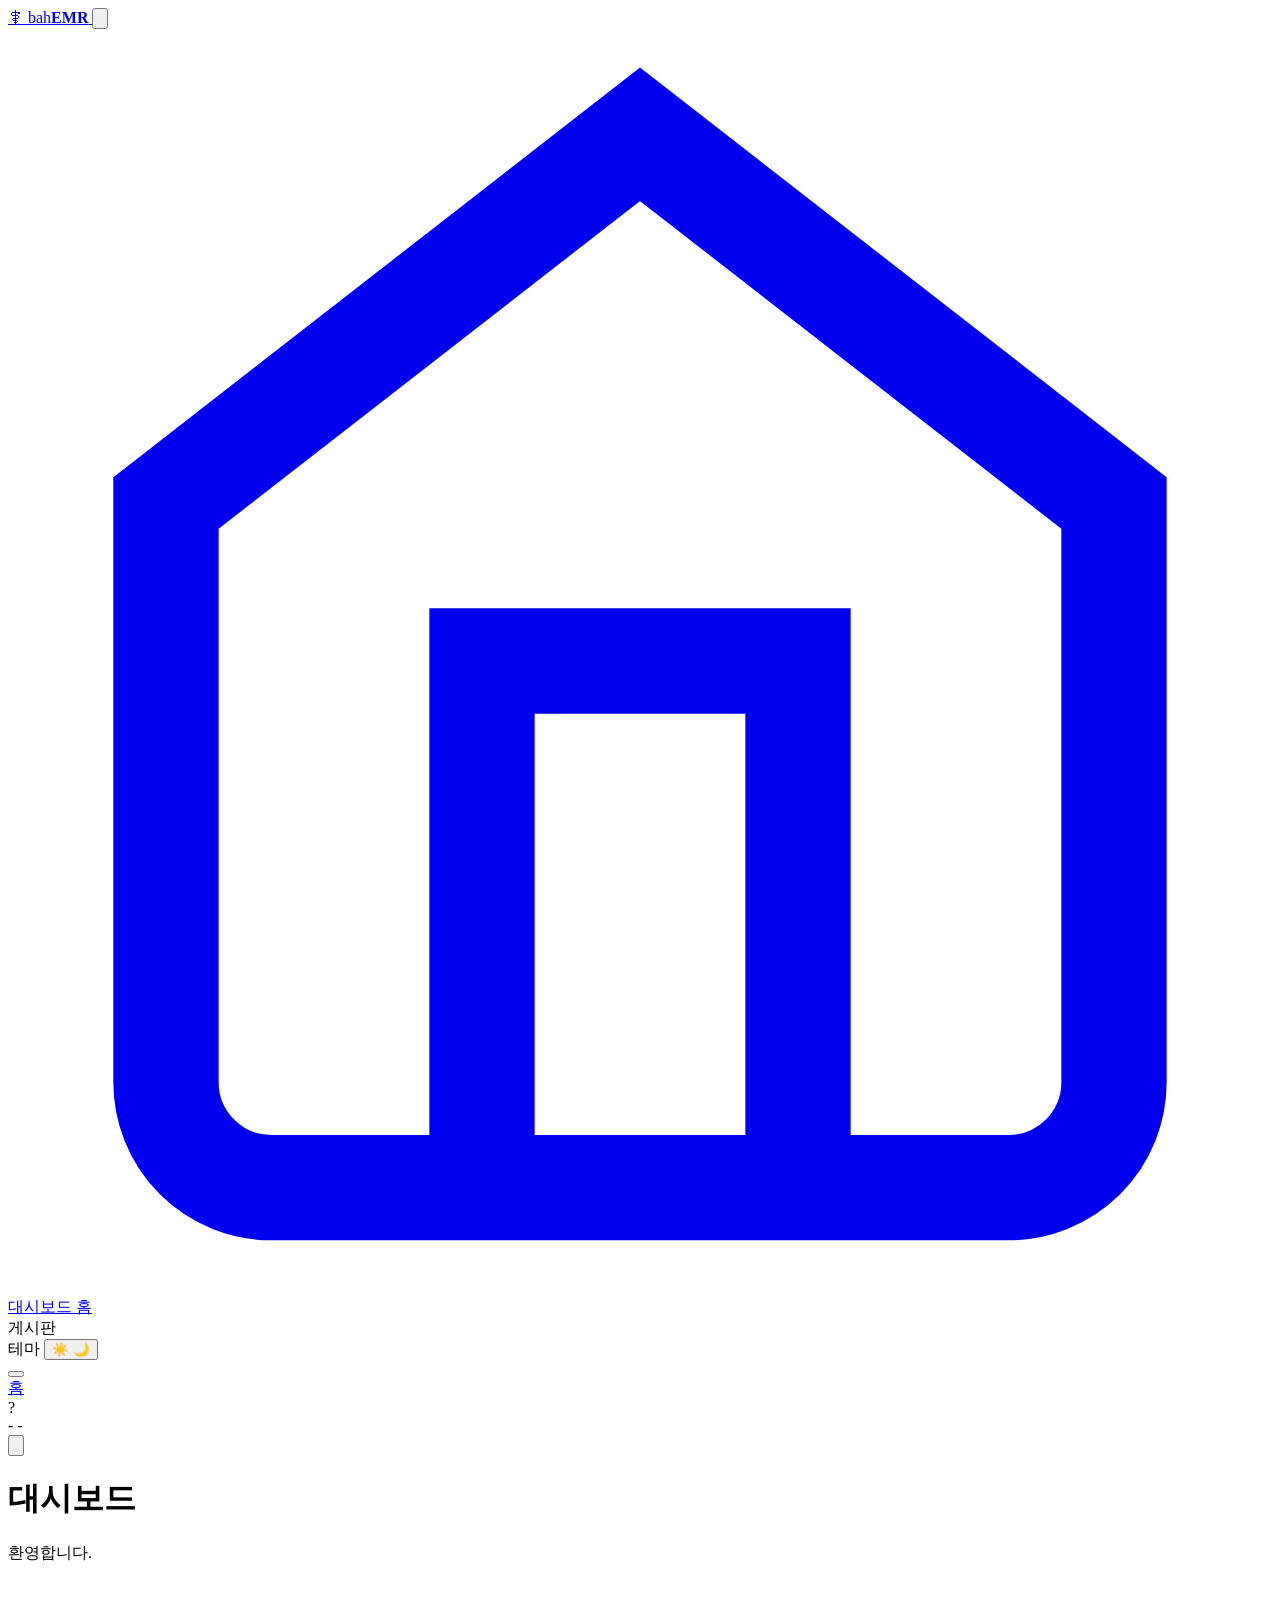
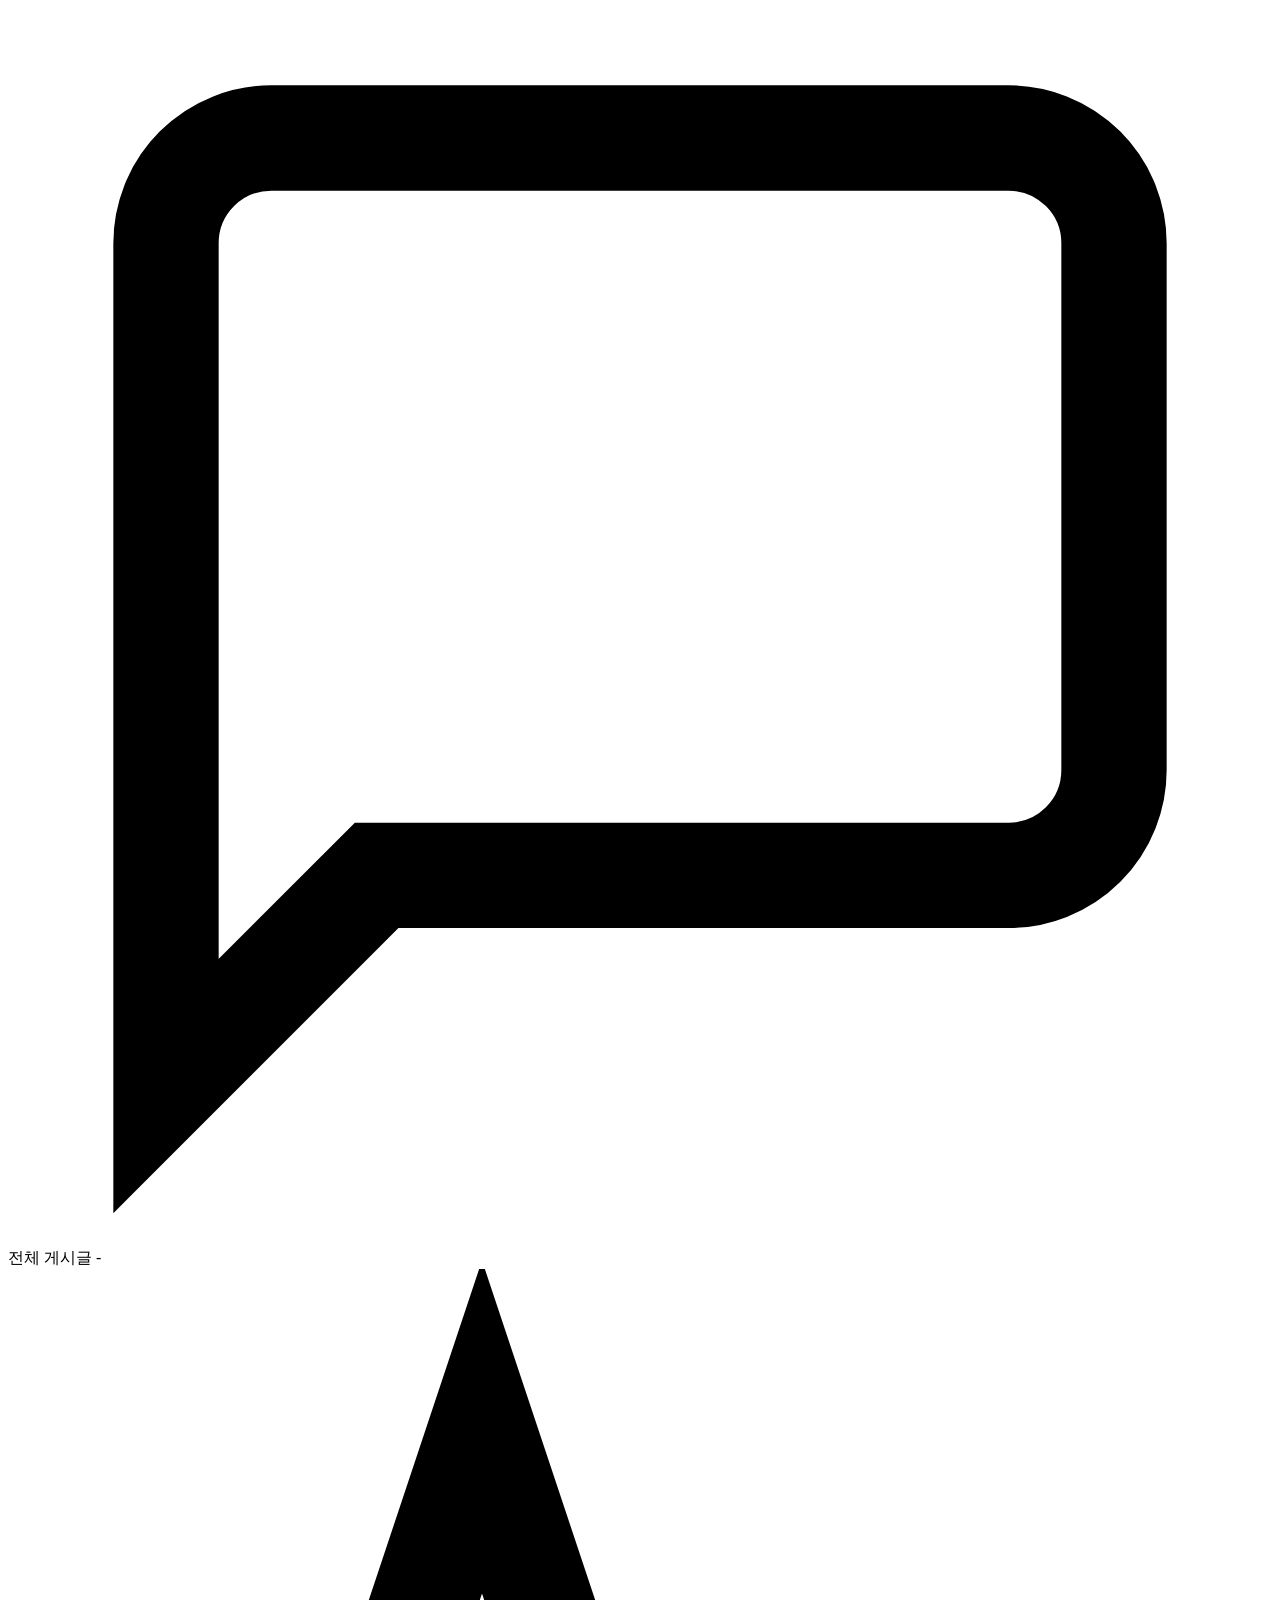
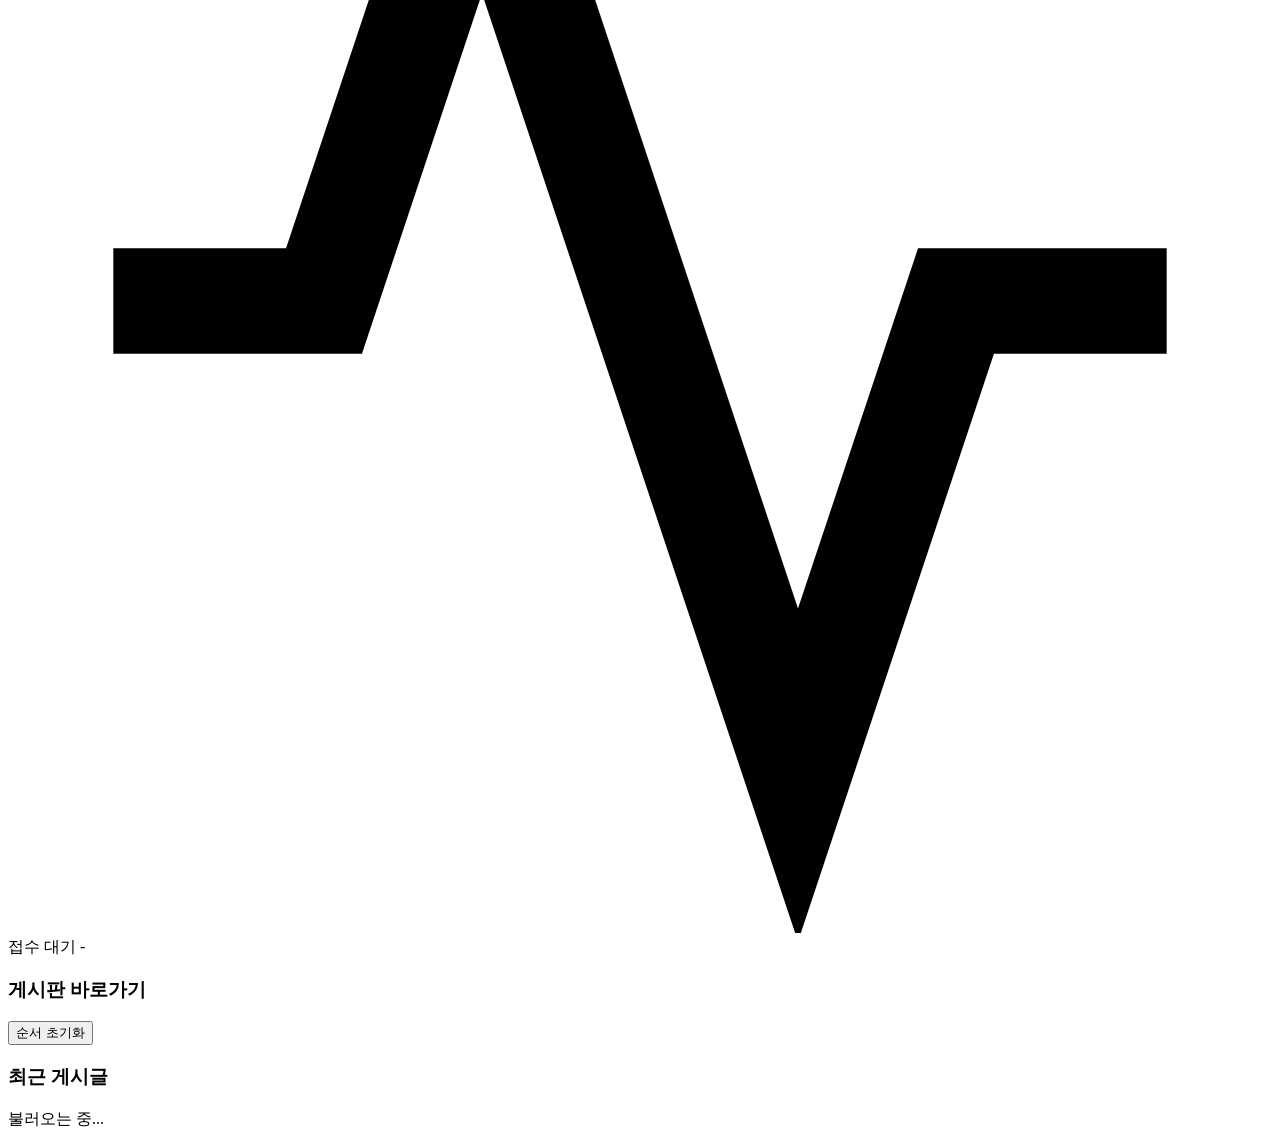
==== public/dashboard.html @ a58230c5 "Update dashboard.html" ====
<!DOCTYPE html>
<html lang="ko" data-theme="dark">
<head>
  <meta charset="UTF-8" />
  <meta name="viewport" content="width=device-width, initial-scale=1.0" />
  <title>bahEMR — 대시보드</title>
  <link rel="preconnect" href="https://fonts.googleapis.com" />
  <link href="https://fonts.googleapis.com/css2?family=Noto+Sans+KR:wght@300;400;500;600;700&family=DM+Mono:wght@400;500&display=swap" rel="stylesheet" />
  <link rel="stylesheet" href="/css/dashboard.css" />
</head>
<body>

<!-- ═══════════════════════════════════════════════
     사이드바
═══════════════════════════════════════════════ -->
<aside class="sidebar" id="sidebar">
  <div class="sb-header">
    <a href="/dashboard.html" class="sb-logo" id="homeLogoLink">
      <span class="sb-logo-icon">⚕</span>
      <span class="sb-logo-text">bah<strong>EMR</strong></span>
    </a>
    <button class="sb-close" id="sbClose">
      <svg viewBox="0 0 24 24" fill="none" stroke="currentColor" stroke-width="2"><line x1="18" y1="6" x2="6" y2="18"/><line x1="6" y1="6" x2="18" y2="18"/></svg>
    </button>
  </div>

  <nav class="sb-nav">
    <!-- 홈 -->
    <div class="sb-section">
      <a href="/dashboard.html" class="sb-item sb-item--home" id="navHome" data-view="home">
        <svg viewBox="0 0 24 24" fill="none" stroke="currentColor" stroke-width="2"><path d="M3 9l9-7 9 7v11a2 2 0 0 1-2 2H5a2 2 0 0 1-2-2z"/><polyline points="9,22 9,12 15,12 15,22"/></svg>
        <span>대시보드 홈</span>
      </a>
    </div>

    <!-- 게시판 목록 -->
    <div class="sb-section">
      <span class="sb-label">게시판</span>
      <div id="sbBoardList">
        <div class="sb-skeleton"></div>
        <div class="sb-skeleton"></div>
        <div class="sb-skeleton"></div>
      </div>
      <!-- 슈퍼관리자 전용 -->
      <button class="sb-item sb-item--add" id="sbCreateBoard" style="display:none" onclick="App.openCreateBoardModal()">
        <svg viewBox="0 0 24 24" fill="none" stroke="currentColor" stroke-width="2"><line x1="12" y1="5" x2="12" y2="19"/><line x1="5" y1="12" x2="19" y2="12"/></svg>
        <span>게시판 생성</span>
      </button>
    </div>

    <!-- 관리 메뉴 (admin 이상) -->
    <div class="sb-section" id="sbAdminSection" style="display:none">
      <span class="sb-label">관리</span>
      <a href="#" class="sb-item" data-view="users">
        <svg viewBox="0 0 24 24" fill="none" stroke="currentColor" stroke-width="2"><path d="M17 21v-2a4 4 0 0 0-4-4H5a4 4 0 0 0-4 4v2"/><circle cx="9" cy="7" r="4"/><path d="M23 21v-2a4 4 0 0 0-3-3.87"/><path d="M16 3.13a4 4 0 0 1 0 7.75"/></svg>
        <span>사용자 관리</span>
      </a>
      <a href="#" class="sb-item" data-view="companies" id="sbCompanies">
        <svg viewBox="0 0 24 24" fill="none" stroke="currentColor" stroke-width="2"><path d="M3 9l9-7 9 7v11a2 2 0 0 1-2 2H5a2 2 0 0 1-2-2z"/></svg>
        <span>관계사 관리</span>
      </a>
      <!-- 슈퍼관리자 전용: 게시판 삭제 -->
      <a href="#" class="sb-item" data-view="board-manage" id="sbBoardManage" style="display:none">
        <svg viewBox="0 0 24 24" fill="none" stroke="currentColor" stroke-width="2"><rect x="3" y="3" width="18" height="18" rx="2"/><line x1="9" y1="9" x2="15" y2="15"/><line x1="15" y1="9" x2="9" y2="15"/></svg>
        <span>게시판 삭제</span>
      </a>
    </div>
  </nav>

  <div class="sb-footer">
    <!-- 테마 토글 스위치 -->
    <div class="theme-switcher">
      <span class="theme-label">테마</span>
      <button class="theme-toggle" id="themeToggle" title="주간/야간 모드 전환">
        <span class="theme-icon theme-icon-sun">☀️</span>
        <span class="theme-icon theme-icon-moon active">🌙</span>
      </button>
    </div>
  </div>
</aside>

<!-- 모바일 오버레이 -->
<div class="sb-overlay" id="sbOverlay"></div>

<!-- ═══════════════════════════════════════════════
     메인
═══════════════════════════════════════════════ -->
<div class="main-wrap">
  <!-- 상단 헤더 -->
  <header class="top-bar">
    <div class="top-bar-left">
      <button class="hamburger" id="hamburger">
        <span></span><span></span><span></span>
      </button>
      <nav class="breadcrumb" id="breadcrumb">
        <a href="/dashboard.html">홈</a>
      </nav>
    </div>
    <div class="top-bar-right">
      <span class="company-badge" id="companyBadge" style="display:none"></span>
      
      <!-- 사용자 프로필 (오른쪽 상단) -->
      <div class="top-user" id="topUser">
        <div class="top-user-avatar" id="topAvatar" title="프로필 편집">?</div>
        <div class="top-user-info">
          <span class="top-user-name" id="topName">-</span>
          <span class="top-user-role" id="topRole">-</span>
        </div>
        <button class="top-logout" id="topLogout" title="로그아웃">
          <svg viewBox="0 0 24 24" fill="none" stroke="currentColor" stroke-width="2"><path d="M9 21H5a2 2 0 0 1-2-2V5a2 2 0 0 1 2-2h4"/><polyline points="16,17 21,12 16,7"/><line x1="21" y1="12" x2="9" y2="12"/></svg>
        </button>
      </div>
    </div>
  </header>

  <!-- 콘텐츠 -->
  <div class="content-area" id="contentArea">

    <!-- ── 대시보드 홈 ── -->
    <div class="view" id="view-home">
      <div class="page-header">
        <div>
          <h1>대시보드</h1>
          <p id="welcomeMsg">환영합니다.</p>
        </div>
      </div>

      <div class="stat-grid">
        <div class="stat-card" id="statCard1" style="display:none">
          <div class="stat-icon si-blue">
            <svg viewBox="0 0 24 24" fill="none" stroke="currentColor" stroke-width="2"><path d="M17 21v-2a4 4 0 0 0-4-4H5a4 4 0 0 0-4 4v2"/><circle cx="9" cy="7" r="4"/><path d="M23 21v-2a4 4 0 0 0-3-3.87"/></svg>
          </div>
          <div class="stat-body">
            <span class="stat-label">전체 사용자</span>
            <span class="stat-val" id="statUsers">-</span>
          </div>
        </div>
        <div class="stat-card" id="statCard2" style="display:none">
          <div class="stat-icon si-green">
            <svg viewBox="0 0 24 24" fill="none" stroke="currentColor" stroke-width="2"><path d="M14 2H6a2 2 0 0 0-2 2v16a2 2 0 0 0 2 2h12a2 2 0 0 0 2-2V8z"/><polyline points="14,2 14,8 20,8"/></svg>
          </div>
          <div class="stat-body">
            <span class="stat-label">게시판 수</span>
            <span class="stat-val" id="statBoards">-</span>
          </div>
        </div>
        <div class="stat-card">
          <div class="stat-icon si-purple">
            <svg viewBox="0 0 24 24" fill="none" stroke="currentColor" stroke-width="2"><path d="M21 15a2 2 0 0 1-2 2H7l-4 4V5a2 2 0 0 1 2-2h14a2 2 0 0 1 2 2z"/></svg>
          </div>
          <div class="stat-body">
            <span class="stat-label">전체 게시글</span>
            <span class="stat-val" id="statPosts">-</span>
          </div>
        </div>
        <div class="stat-card">
          <div class="stat-icon si-orange">
            <svg viewBox="0 0 24 24" fill="none" stroke="currentColor" stroke-width="2"><path d="M22 12h-4l-3 9L9 3l-3 9H2"/></svg>
          </div>
          <div class="stat-body">
            <span class="stat-label">접수 대기</span>
            <span class="stat-val" id="statPending">-</span>
          </div>
        </div>
      </div>

      <!-- 접수 상태 현황 -->
      <div class="status-panel" id="statusPanel" style="display:none">
        <h3>접수 현황</h3>
        <div class="status-bars" id="statusBars"></div>
      </div>

      <!-- 게시판 바로가기 (드래그 가능) -->
      <div class="board-shortcuts-panel">
        <div class="panel-header">
          <h3>게시판 바로가기</h3>
          <button class="btn-ghost btn-sm" onclick="App.resetBoardOrder()">순서 초기화</button>
        </div>
        <div id="boardShortcuts" class="board-shortcuts">
          <!-- 동적으로 채워짐 -->
        </div>
      </div>

      <!-- 최근 게시글 -->
      <div class="recent-panel">
        <div class="panel-header">
          <h3>최근 게시글</h3>
        </div>
        <div id="recentList" class="recent-list">
          <div class="loading-row">불러오는 중...</div>
        </div>
      </div>
    </div>

    <!-- ── 게시판 목록 뷰 ── -->
    <div class="view" id="view-board" style="display:none">
      <div class="page-header">
        <div>
          <h1 id="boardTitle">게시판</h1>
          <p id="boardDesc"></p>
        </div>
        <div class="page-actions">
          <button class="btn-secondary" id="btnExport" style="display:none" onclick="App.exportCSV()">
            <svg viewBox="0 0 24 24" fill="none" stroke="currentColor" stroke-width="2"><path d="M21 15v4a2 2 0 0 1-2 2H5a2 2 0 0 1-2-2v-4"/><polyline points="7,10 12,15 17,10"/><line x1="12" y1="15" x2="12" y2="3"/></svg>
            CSV 내보내기
          </button>
          <button class="btn-primary" id="btnWrite" onclick="App.openWriteView()">
            <svg viewBox="0 0 24 24" fill="none" stroke="currentColor" stroke-width="2"><line x1="12" y1="5" x2="12" y2="19"/><line x1="5" y1="12" x2="19" y2="12"/></svg>
            글쓰기
          </button>
        </div>
      </div>

      <!-- 검색/필터 -->
      <div class="filter-bar">
        <input type="text" id="searchInput" placeholder="제목 또는 내용 검색..." class="search-input" />
        <select id="statusFilter" class="filter-select" style="display:none">
          <option value="">전체 상태</option>
          <option value="submitted">제출</option>
          <option value="reviewing">검토중</option>
          <option value="accepted">접수완료</option>
          <option value="rejected">반려</option>
        </select>
        <button class="btn-ghost" onclick="App.loadPosts()">검색</button>
      </div>

      <!-- 게시글 목록 테이블 -->
      <div class="table-wrap">
        <table class="post-table">
          <thead>
            <tr>
              <th class="col-num">번호</th>
              <th class="col-title">제목</th>
              <th class="col-status" id="thStatus" style="display:none">상태</th>
              <th class="col-author">작성자</th>
              <th class="col-company" id="thCompany" style="display:none">관계사</th>
              <th class="col-date">날짜</th>
            </tr>
          </thead>
          <tbody id="postTableBody">
            <tr><td colspan="6" class="empty-td">게시글을 불러오는 중...</td></tr>
          </tbody>
        </table>
      </div>

      <!-- 페이지네이션 -->
      <div class="pagination" id="pagination"></div>
    </div>

    <!-- ── 게시글 상세 뷰 ── -->
    <div class="view" id="view-post" style="display:none">
      <div class="post-detail" id="postDetail"></div>
    </div>

    <!-- ── 글쓰기/수정 뷰 ── -->
    <div class="view" id="view-write" style="display:none">
      <div class="write-wrap" id="writeWrap"></div>
    </div>

    <!-- ── 사용자 관리 뷰 ── -->
    <div class="view" id="view-users" style="display:none">
      <div class="page-header">
        <h1>사용자 관리</h1>
      </div>
      <div id="userManageContent"></div>
    </div>

    <!-- ── 관계사 관리 뷰 ── -->
    <div class="view" id="view-companies" style="display:none">
      <div class="page-header">
        <div><h1>관계사 관리</h1></div>
        <button class="btn-primary" id="btnAddCompany" onclick="App.openCompanyModal()">+ 관계사 추가</button>
      </div>
      <div id="companyListContent"></div>
    </div>

    <!-- ── 게시판 삭제 관리 뷰 ── -->
    <div class="view" id="view-board-manage" style="display:none">
      <div class="page-header">
        <h1>게시판 삭제</h1>
        <p style="color:var(--muted);font-size:13px">게시판을 삭제하면 해당 게시판의 모든 게시글과 댓글도 삭제됩니다.</p>
      </div>
      <div id="boardManageContent"></div>
    </div>

  </div><!-- /content-area -->
</div><!-- /main-wrap -->

<!-- ═══════════════════════════════════════════════
     모달들
═══════════════════════════════════════════════ -->

<!-- ── 프로필 편집 모달 (신규) ── -->
<div class="modal-backdrop" id="modalProfile" style="display:none">
  <div class="modal modal--profile">
    <div class="modal-header">
      <h2>프로필 편집</h2>
      <button class="modal-x" onclick="App.closeProfileModal()">✕</button>
    </div>
    <div class="modal-body">

      <!-- 프로필 이미지 섹션 -->
      <div class="profile-image-section">
        <div class="profile-image-preview" id="pfImagePreview">
          <span class="pf-image-placeholder">?</span>
        </div>
        <div class="profile-image-controls">
          <label class="btn-secondary btn-sm" style="cursor:pointer">
            이미지 선택
            <input type="file" id="pfImageInput" accept="image/jpeg,image/png,image/gif,image/webp"
                   style="display:none" onchange="App.handleProfileImageChange(this)" />
          </label>
          <button class="btn-ghost btn-sm" onclick="App.removeProfileImage()">이미지 제거</button>
          <span style="font-size:11px;color:var(--muted)">최대 2MB · JPG, PNG, GIF, WebP</span>
        </div>
      </div>

      <!-- 개인정보 입력 -->
      <div class="mf-group">
        <label>이름 <span class="req">*</span></label>
        <input type="text" id="pfName" placeholder="이름을 입력하세요" maxlength="50" />
      </div>
      <div class="mf-group">
        <label>이메일 <span class="req">*</span></label>
        <input type="email" id="pfEmail" placeholder="이메일을 입력하세요" />
      </div>

      <!-- 비밀번호 변경 (선택) -->
      <div class="mf-group">
        <label>새 비밀번호 <span style="font-size:11px;font-weight:400;color:var(--muted)">(변경 시에만 입력)</span></label>
        <input type="password" id="pfPassword" placeholder="6자 이상" autocomplete="new-password" />
      </div>
      <div class="mf-group">
        <label>새 비밀번호 확인</label>
        <input type="password" id="pfPasswordConfirm" placeholder="비밀번호 재입력" autocomplete="new-password" />
      </div>

    </div>
    <div class="modal-footer">
      <button class="btn-ghost" onclick="App.closeProfileModal()">취소</button>
      <button class="btn-primary" onclick="App.submitProfile()">저장</button>
    </div>
  </div>
</div>

<!-- ── 게시판 생성 모달 ── -->
<div class="modal-backdrop" id="modalCreateBoard" style="display:none">
  <div class="modal">
    <div class="modal-header">
      <h2>게시판 생성</h2>
      <button class="modal-x" onclick="App.closeCreateBoardModal()">✕</button>
    </div>
    <div class="modal-body">
      <div class="mf-group">
        <label>게시판 이름 <span class="req">*</span></label>
        <input type="text" id="mbName" placeholder="예: 공지사항, 접수게시판" maxlength="50" />
      </div>
      <div class="mf-group">
        <label>설명</label>
        <textarea id="mbDesc" rows="2" placeholder="게시판 용도 설명"></textarea>
      </div>
      <div class="mf-row">
        <div class="mf-group">
          <label>게시판 유형</label>
          <select id="mbType">
            <option value="general">일반</option>
            <option value="notice">공지사항</option>
            <option value="reception">접수게시판</option>
          </select>
        </div>
        <div class="mf-group">
          <label>정렬 순서</label>
          <input type="number" id="mbOrder" value="0" min="0" />
        </div>
      </div>
      <div class="mf-row">
        <div class="mf-group">
          <label>읽기 권한</label>
          <select id="mbAccess">
            <option value="all">전체 (모든 로그인 사용자)</option>
            <option value="staff">내부 직원 이상</option>
            <option value="admin">관리자 이상</option>
          </select>
        </div>
        <div class="mf-group">
          <label>쓰기 권한</label>
          <select id="mbWrite">
            <option value="all">전체</option>
            <option value="staff">내부 직원 이상</option>
            <option value="admin">관리자 이상</option>
          </select>
        </div>
      </div>
    </div>
    <div class="modal-footer">
      <button class="btn-ghost" onclick="App.closeCreateBoardModal()">취소</button>
      <button class="btn-primary" onclick="App.submitCreateBoard()">생성</button>
    </div>
  </div>
</div>

<!-- ── 관계사 모달 ── -->
<div class="modal-backdrop" id="modalCompany" style="display:none">
  <div class="modal">
    <div class="modal-header">
      <h2 id="companyModalTitle">관계사 추가</h2>
      <button class="modal-x" onclick="App.closeCompanyModal()">✕</button>
    </div>
    <div class="modal-body">
      <div class="mf-group">
        <label>관계사명 <span class="req">*</span></label>
        <input type="text" id="cmName" placeholder="관계사 이름" maxlength="100" />
      </div>
      <div class="mf-group">
        <label>유형</label>
        <select id="cmType">
          <option value="nursing_home">요양원/복지관</option>
          <option value="clinic">검진센터/클리닉</option>
          <option value="insurance">보험사/행정기관</option>
          <option value="corporate">기업 복지팀</option>
          <option value="shipping">선사/해운사</option>
          <option value="agency">해운 에이전트</option>
          <option value="foreign">외국인 대상 기관</option>
          <option value="other">기타</option>
        </select>
      </div>
      <div class="mf-group">
        <label>연락처</label>
        <input type="text" id="cmContact" placeholder="전화번호 또는 이메일" />
      </div>
      <div class="mf-group">
        <label>메모</label>
        <textarea id="cmMemo" rows="2" placeholder="기타 메모"></textarea>
      </div>
    </div>
    <div class="modal-footer">
      <button class="btn-ghost" onclick="App.closeCompanyModal()">취소</button>
      <button class="btn-primary" onclick="App.submitCompany()">저장</button>
    </div>
  </div>
</div>

<!-- 토스트 알림 -->
<div class="toast-container" id="toastContainer"></div>

<script src="/js/api.js"></script>
<script src="/js/dashboard.js"></script>
</body>
</html>
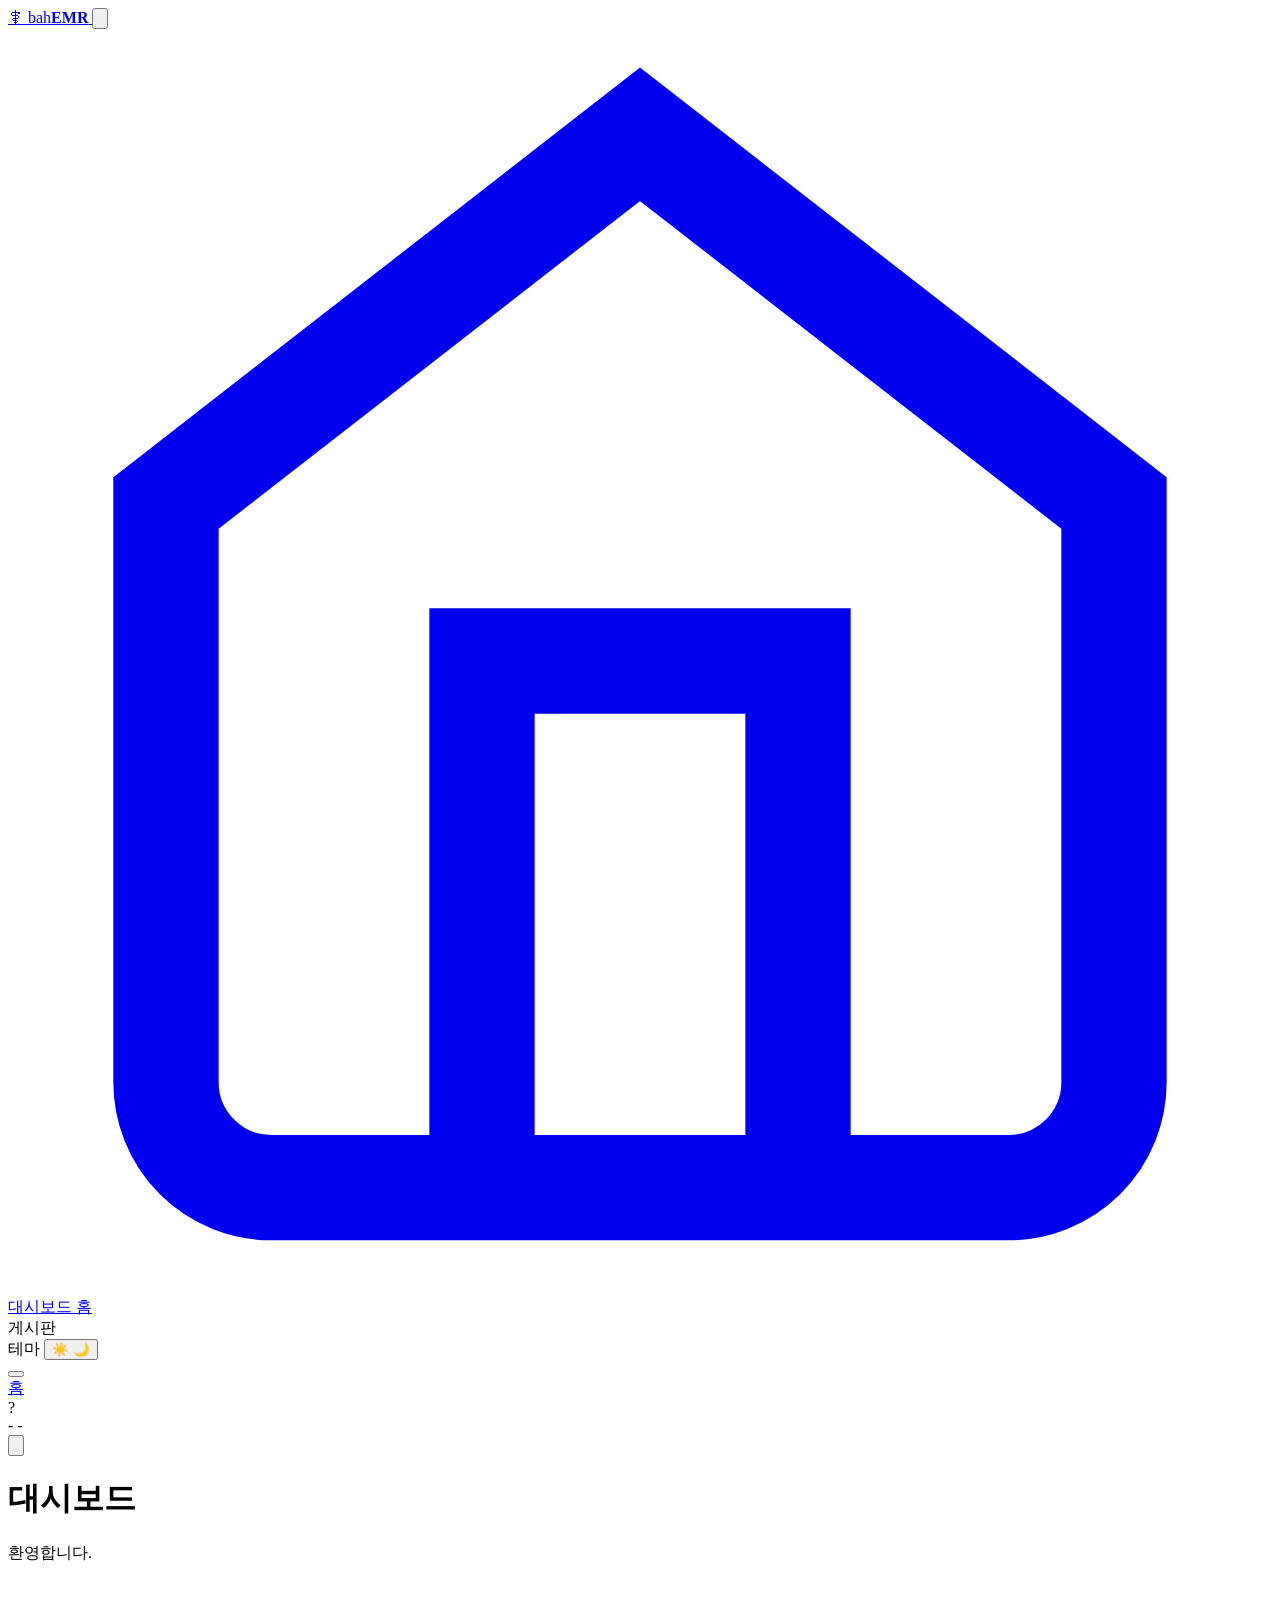
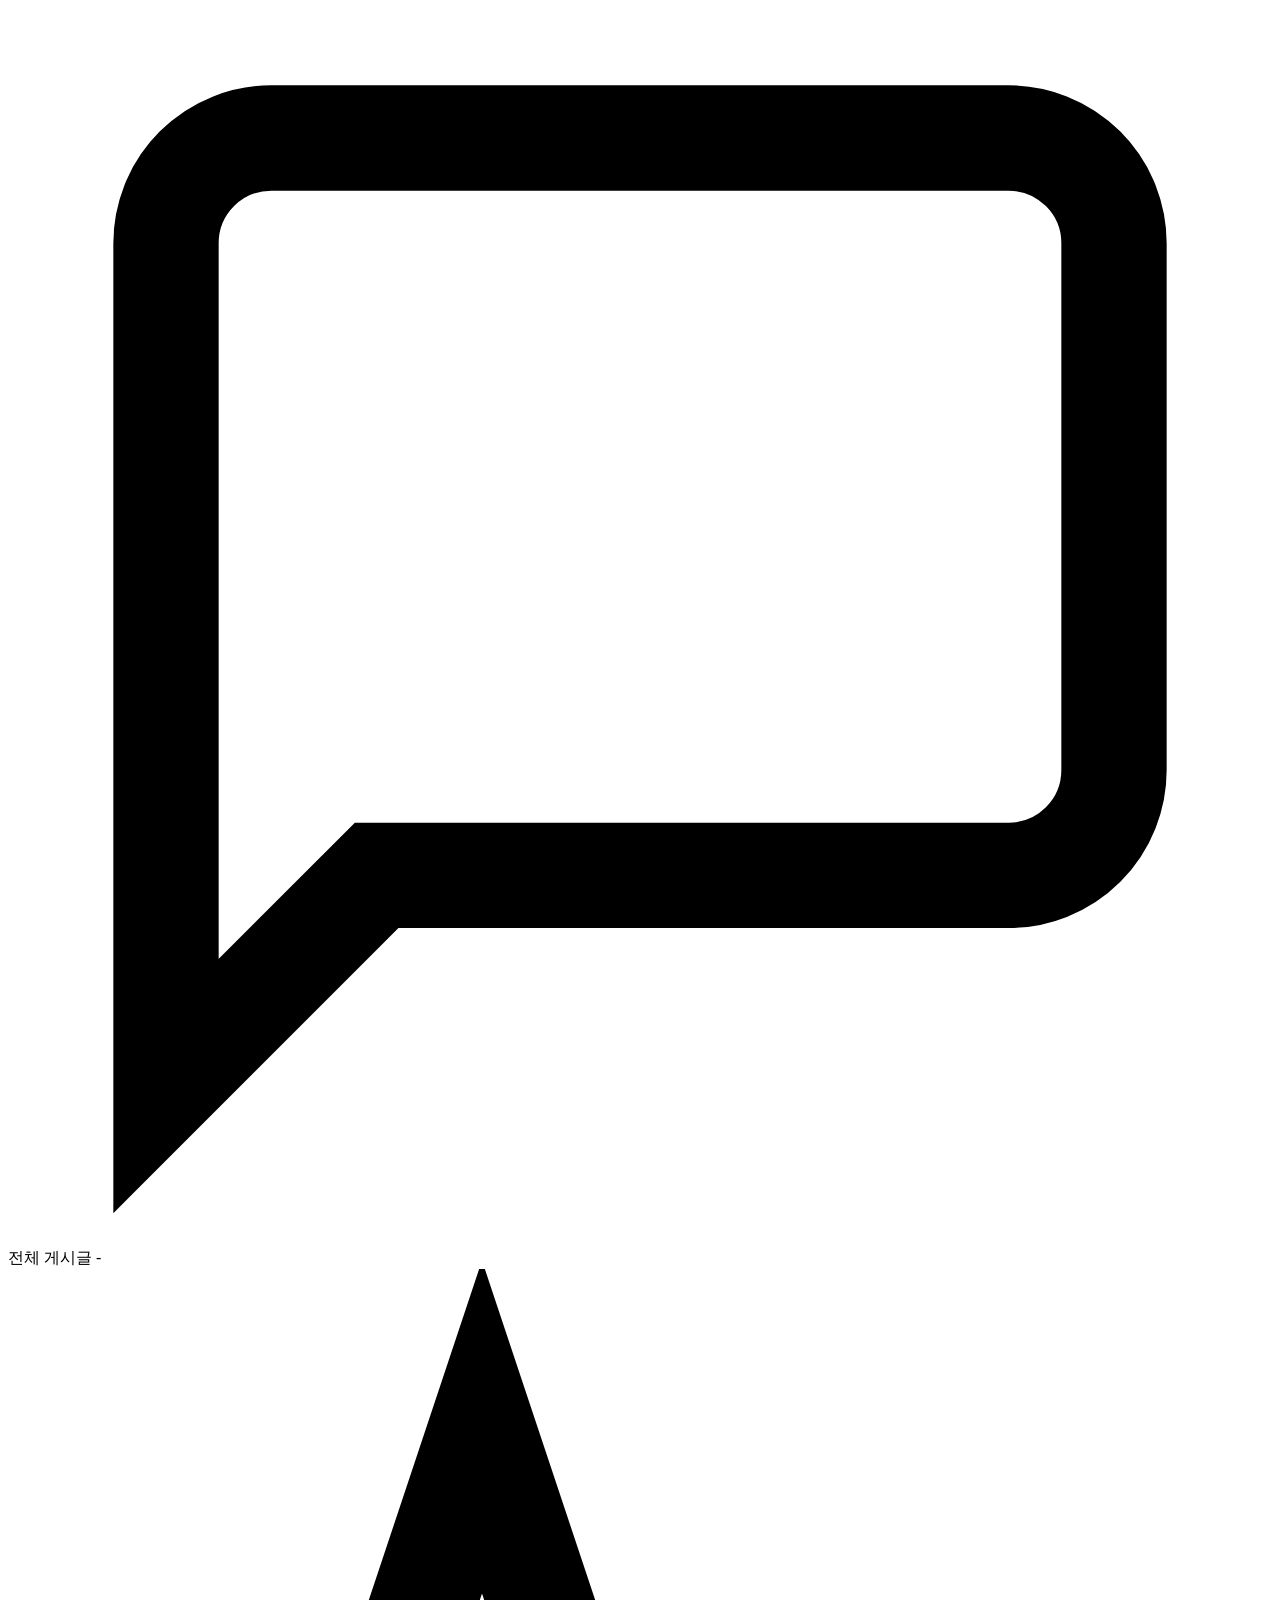
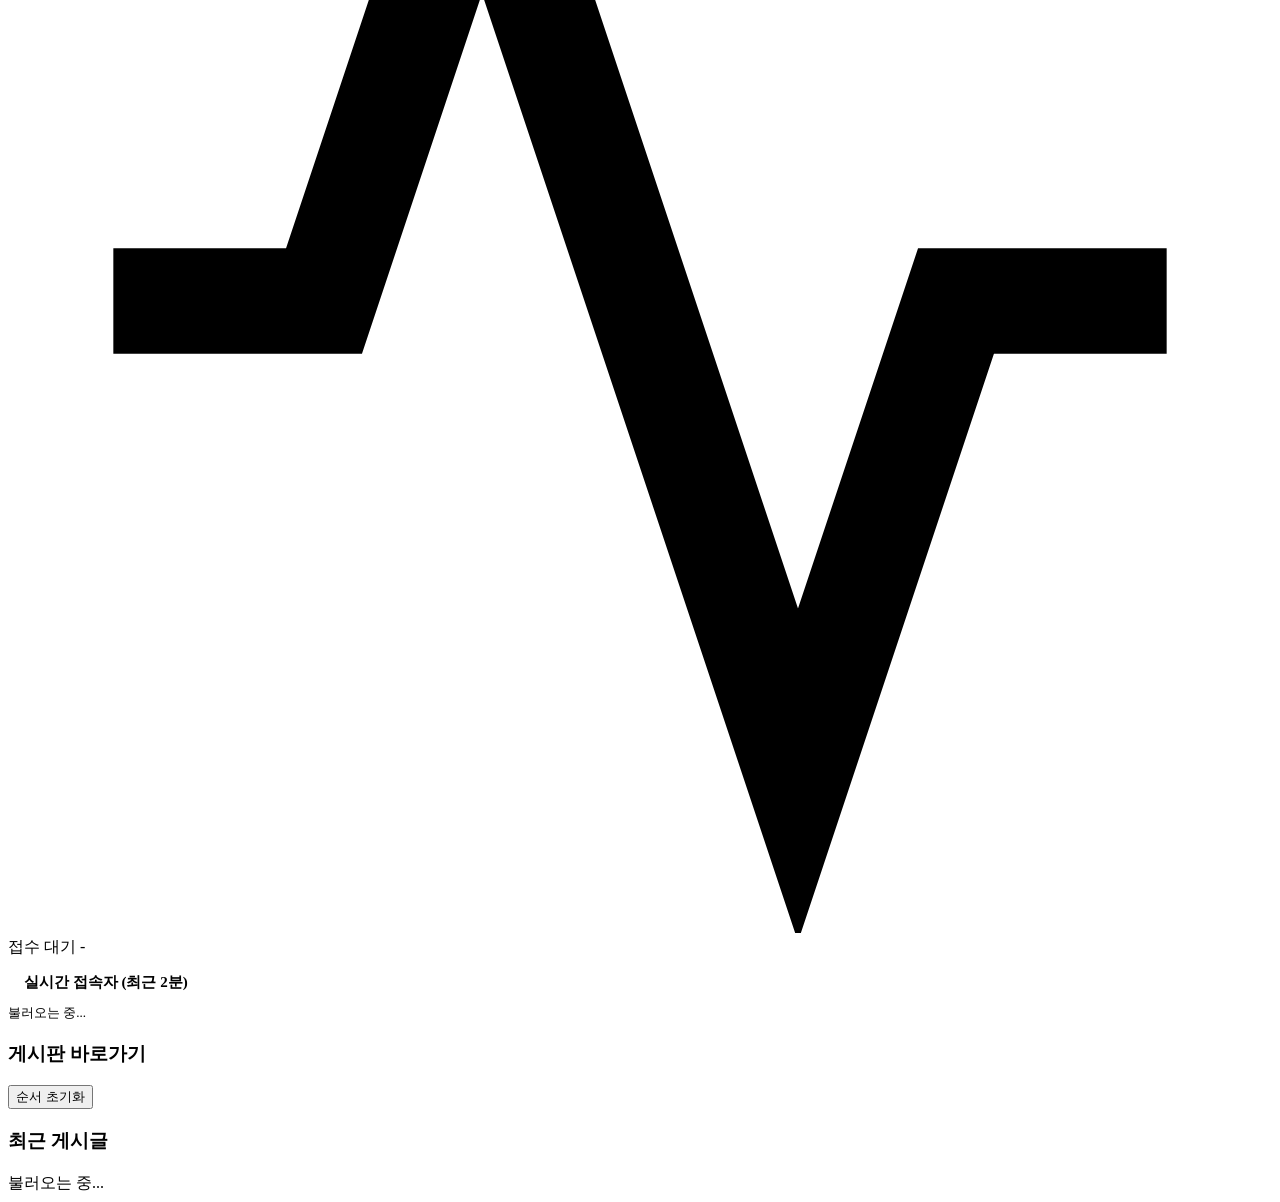
==== commit afbfb6cd: "feat: add dashboard layout styles and client-side initialization script" ====
--- a/public/dashboard.html
+++ b/public/dashboard.html
@@ -3,14 +3,15 @@
 <head>
   <meta charset="UTF-8" />
   <meta name="viewport" content="width=device-width, initial-scale=1.0" />
-  <title>bahEMR — 대시보드</title>
+  <title>bahEMR2 — 대시보드</title>
   <link rel="preconnect" href="https://fonts.googleapis.com" />
   <link href="https://fonts.googleapis.com/css2?family=Noto+Sans+KR:wght@300;400;500;600;700&family=DM+Mono:wght@400;500&display=swap" rel="stylesheet" />
+  <link href="https://cdn.quilljs.com/1.3.6/quill.snow.css" rel="stylesheet" />
   <link rel="stylesheet" href="/css/dashboard.css" />
 </head>
 <body>
 
-<!-- ═══════════════════════════════════════════════
+<!-- ══════════════════════════════════════════════
      사이드바
 ═══════════════════════════════════════════════ -->
 <aside class="sidebar" id="sidebar">
@@ -46,6 +47,10 @@
         <svg viewBox="0 0 24 24" fill="none" stroke="currentColor" stroke-width="2"><line x1="12" y1="5" x2="12" y2="19"/><line x1="5" y1="12" x2="19" y2="12"/></svg>
         <span>게시판 생성</span>
       </button>
+      <a href="#" class="sb-item sb-item--add" data-view="board-manage" id="sbBoardManageHome" style="display:none">
+        <svg viewBox="0 0 24 24" fill="none" stroke="currentColor" stroke-width="2"><rect x="3" y="3" width="18" height="18" rx="2"/><line x1="9" y1="9" x2="15" y2="15"/><line x1="15" y1="9" x2="9" y2="15"/></svg>
+        <span>게시판 관리</span>
+      </a>
     </div>
 
     <!-- 관리 메뉴 (admin 이상) -->
@@ -58,11 +63,6 @@
       <a href="#" class="sb-item" data-view="companies" id="sbCompanies">
         <svg viewBox="0 0 24 24" fill="none" stroke="currentColor" stroke-width="2"><path d="M3 9l9-7 9 7v11a2 2 0 0 1-2 2H5a2 2 0 0 1-2-2z"/></svg>
         <span>관계사 관리</span>
-      </a>
-      <!-- 슈퍼관리자 전용: 게시판 삭제 -->
-      <a href="#" class="sb-item" data-view="board-manage" id="sbBoardManage" style="display:none">
-        <svg viewBox="0 0 24 24" fill="none" stroke="currentColor" stroke-width="2"><rect x="3" y="3" width="18" height="18" rx="2"/><line x1="9" y1="9" x2="15" y2="15"/><line x1="15" y1="9" x2="9" y2="15"/></svg>
-        <span>게시판 삭제</span>
       </a>
     </div>
   </nav>
@@ -170,6 +170,17 @@
         <div class="status-bars" id="statusBars"></div>
       </div>
 
+      <!-- 최근 접속자 현황 -->
+      <div class="active-users-panel" id="activeUsersPanel">
+        <h3 style="font-size: 15px; margin-bottom: 12px; display: flex; align-items: center; gap: 8px;">
+          <span style="display:inline-block; width:8px; height:8px; background:var(--primary); border-radius:50%; box-shadow: 0 0 6px var(--primary)"></span>
+          실시간 접속자 (최근 2분)
+        </h3>
+        <div id="activeUsersList" style="display: flex; gap: 12px; flex-wrap: wrap; align-items: center;">
+          <div style="color:var(--muted); font-size: 13px;">불러오는 중...</div>
+        </div>
+      </div>
+
       <!-- 게시판 바로가기 (드래그 가능) -->
       <div class="board-shortcuts-panel">
         <div class="panel-header">
@@ -222,29 +233,56 @@
           <option value="rejected">반려</option>
         </select>
         <button class="btn-ghost" onclick="App.loadPosts()">검색</button>
-      </div>
-
-      <!-- 게시글 목록 테이블 -->
-      <div class="table-wrap">
-        <table class="post-table">
-          <thead>
-            <tr>
-              <th class="col-num">번호</th>
-              <th class="col-title">제목</th>
-              <th class="col-status" id="thStatus" style="display:none">상태</th>
-              <th class="col-author">작성자</th>
-              <th class="col-company" id="thCompany" style="display:none">관계사</th>
-              <th class="col-date">날짜</th>
-            </tr>
-          </thead>
-          <tbody id="postTableBody">
-            <tr><td colspan="6" class="empty-td">게시글을 불러오는 중...</td></tr>
-          </tbody>
-        </table>
-      </div>
-
-      <!-- 페이지네이션 -->
-      <div class="pagination" id="pagination"></div>
+        <div style="flex:1"></div>
+        <select id="dualViewSelect" class="filter-select" onchange="App.toggleDualView(this.value)">
+          <option value="">듀얼 뷰 모드 끄기</option>
+        </select>
+      </div>
+
+      <!-- 게시글 목록 래퍼 (듀얼 뷰 지원) -->
+      <div id="boardListsContainer" style="display: grid; grid-template-columns: 1fr; gap: 24px; align-items: start;">
+        
+        <div class="table-wrap" id="mainBoardWrap" style="display:flex; flex-direction:column; min-width:0;">
+          <table class="post-table">
+            <thead>
+              <tr>
+                <th class="col-num">번호</th>
+                <th class="col-title">제목</th>
+                <th class="col-status" id="thStatus" style="display:none">상태</th>
+                <th class="col-author">작성자</th>
+                <th class="col-company" id="thCompany" style="display:none">관계사</th>
+                <th class="col-date">날짜</th>
+              </tr>
+            </thead>
+            <tbody id="postTableBody">
+              <tr><td colspan="6" class="empty-td">게시글을 불러오는 중...</td></tr>
+            </tbody>
+          </table>
+          <!-- 페이지네이션 -->
+          <div class="pagination" id="pagination"></div>
+        </div>
+
+        <div class="table-wrap" id="dualBoardWrap" style="display:none; flex-direction:column; min-width:0;">
+          <h3 id="dualBoardTitle" style="padding: 12px 16px; border-bottom: 1px solid var(--border); font-size:14px; display:flex; justify-content:space-between;">
+            <span id="dtTitle">서브 게시판</span>
+            <button class="btn-ghost btn-sm" onclick="document.getElementById('dualViewSelect').value=''; App.toggleDualView('');">✕ 닫기</button>
+          </h3>
+          <table class="post-table">
+            <thead>
+              <tr>
+                <th class="col-num">번호</th>
+                <th class="col-title">제목</th>
+                <th class="col-author">작성자</th>
+                <th class="col-date">날짜</th>
+              </tr>
+            </thead>
+            <tbody id="dualPostTableBody">
+              <tr><td colspan="4" class="empty-td">게시글을 불러오는 중...</td></tr>
+            </tbody>
+          </table>
+          <div class="pagination" id="dualPagination"></div>
+        </div>
+      </div>
     </div>
 
     <!-- ── 게시글 상세 뷰 ── -->
@@ -274,11 +312,14 @@
       <div id="companyListContent"></div>
     </div>
 
-    <!-- ── 게시판 삭제 관리 뷰 ── -->
+    <!-- ── 게시판 관리 뷰 ── -->
     <div class="view" id="view-board-manage" style="display:none">
-      <div class="page-header">
-        <h1>게시판 삭제</h1>
-        <p style="color:var(--muted);font-size:13px">게시판을 삭제하면 해당 게시판의 모든 게시글과 댓글도 삭제됩니다.</p>
+      <div class="page-header" style="align-items: center;">
+        <div>
+          <h1>게시판 관리</h1>
+          <p style="color:var(--muted);font-size:13px; margin-top:4px;">목록의 순서를 변경한 후 저장하세요. (삭제 시 복구 불가)</p>
+        </div>
+        <button class="btn-primary" onclick="App.saveBoardOrder()">순서 저장</button>
       </div>
       <div id="boardManageContent"></div>
     </div>
@@ -440,10 +481,24 @@
   </div>
 </div>
 
+<!-- ── 게시글 상세 뷰 (모달팝업) ── -->
+<div class="modal-backdrop" id="modalPostView" style="display:none" onclick="if(event.target===this) App.closePostModal()">
+  <div class="modal" style="width: 800px; max-height: 90vh; overflow-y: auto;">
+    <div class="modal-header">
+      <h2 id="modalPostTitle">게시글 상세</h2>
+      <button class="modal-x" onclick="App.closePostModal()">✕</button>
+    </div>
+    <div class="modal-body" style="padding:0">
+      <div id="modalPostContent" class="post-detail" style="border:none; padding:20px;"></div>
+    </div>
+  </div>
+</div>
+
 <!-- 토스트 알림 -->
 <div class="toast-container" id="toastContainer"></div>
 
-<script src="/js/api.js"></script>
-<script src="/js/dashboard.js"></script>
+<script src="https://cdn.quilljs.com/1.3.6/quill.min.js"></script>
+<script src="/js/api.js?v=5"></script>
+<script src="/js/dashboard.js?v=6"></script>
 </body>
 </html>
